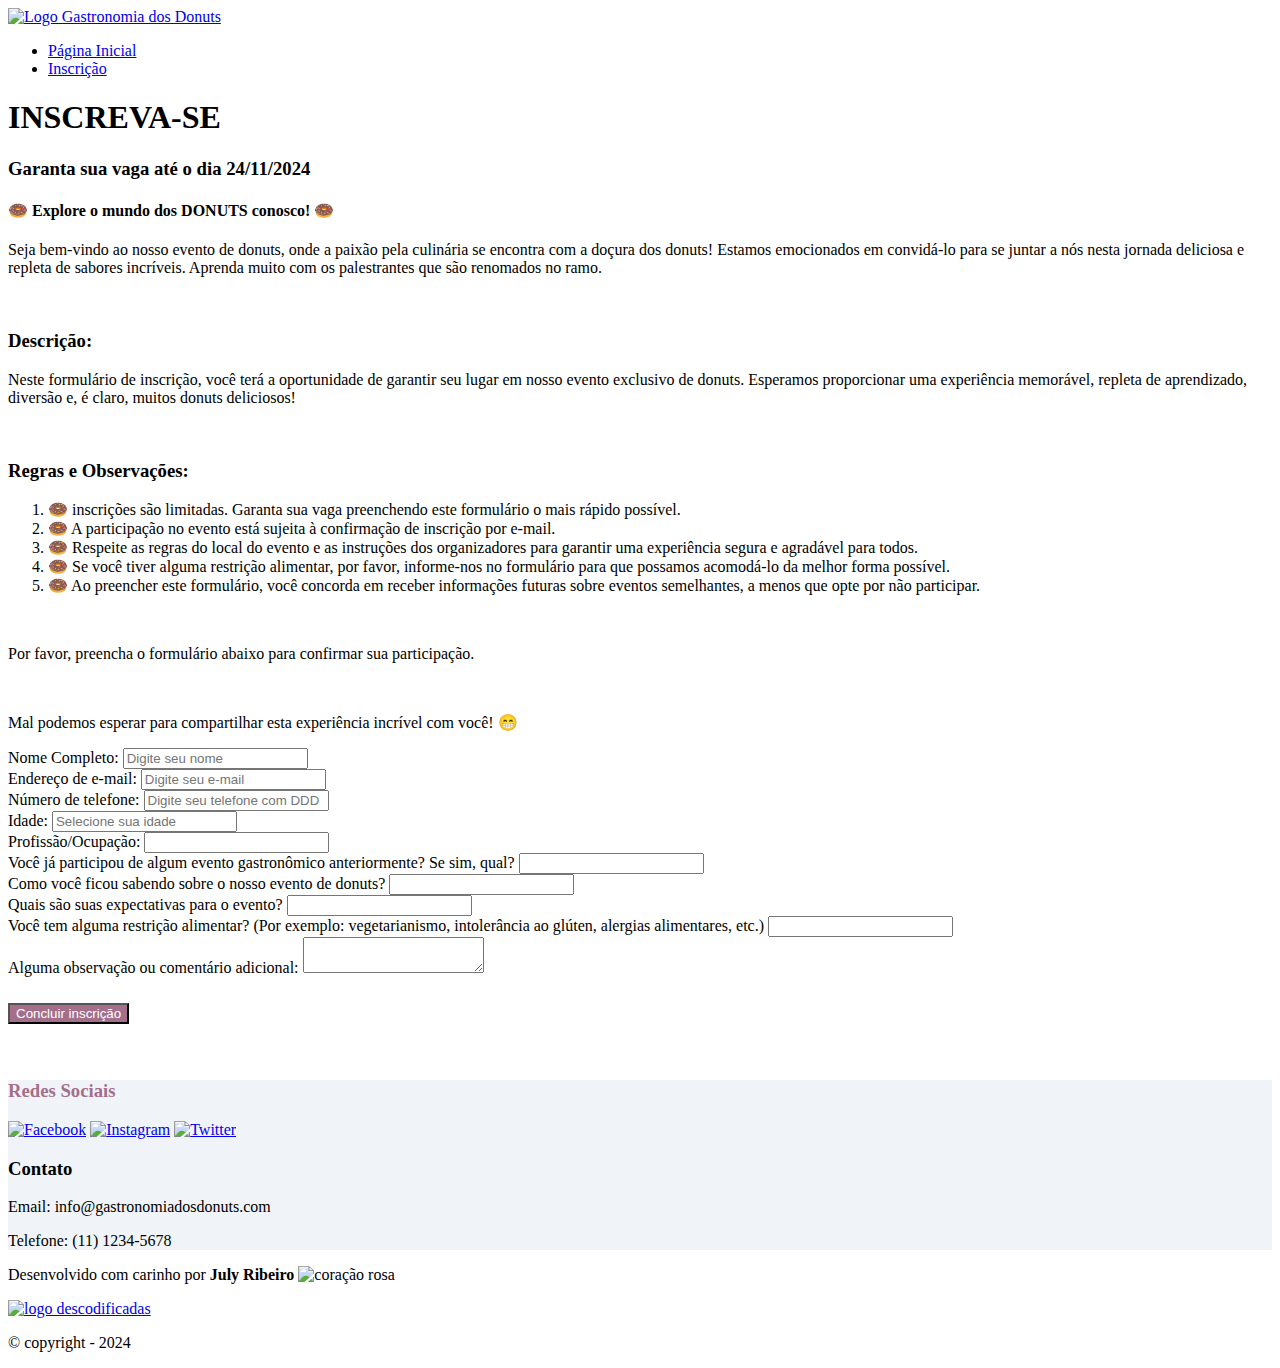
==== inscricao.html @ f7d8cf67 "imagens_redes_sociais" ====
<!DOCTYPE html>
<html lang="pt-br">

<head>
    <meta charset="UTF-8">
    <meta name="viewport" content="width=device-width, initial-scale=1.0">
    <title>Inscreva-se - Gastronomia dos DONUTS🍩</title>
    <link rel="icon" href="Imagens/logo.ico" />
    <link rel="stylesheet" type="text/css" href="header_insc.css">
    <link rel="stylesheet" type="text/css" href="main_insc.css">
    <link rel="stylesheet" type="text/css" href="footer_insc.css">
</head>

<body>

    <!-- Início da Seção do Cabeçalho -->
    <header>
        <!-- Logo e Título -->
        <div class="logo">
            <a class="logo" href="index.html"><img src="Imagens/logo.jpg" width="70" height="70"
                    alt="Logo Gastronomia dos Donuts"></a>
        </div>
        <!-- Barra de Navegação/Menu -->
        <nav>
            <div class="navegacao">
                <ul>
                    <li><a class="botao_nav" href="index.html">Página Inicial</a></li>
                    <li><a class="botao_nav" href="inscricao.html">Inscrição</a></li>
                </ul>
            </div>

        </nav>
    </header>
    <!-- Fim Barra de Navegação/Menu -->

    <!-- Seção Capa do Site -->
    <section class="capa">
        <div id="foto_capa">
            <div>
                <h1 id="tit_capa">INSCREVA-SE</h1>
                <h3 id="data_limite_insc">Garanta sua vaga até o dia 24/11/2024</h3>
                <div>
                </div>
    </section>
    <!-- Fim da Seção Capa do Site -->

    <!-- Inicio do Conteúdo Principal -->
    <main>

        <!-- Título para o Formulário de Inscrição -->
        <div class="inscricao_evento">
            <h4>🍩 Explore o mundo dos DONUTS conosco! 🍩</h4>
        </div>

        <section class="formulario">

            <div class="regras_observacoes">
                <p>Seja bem-vindo ao nosso evento de donuts, onde a paixão pela culinária se encontra com a doçura dos
                    donuts! Estamos emocionados em convidá-lo para se juntar a nós nesta jornada deliciosa e repleta de
                    sabores incríveis. Aprenda muito com os palestrantes que são renomados no ramo.</p>
                <br>
                <h3>Descrição:</h3>
                <p>Neste formulário de inscrição, você terá a oportunidade de garantir seu lugar em nosso evento
                    exclusivo de donuts. Esperamos proporcionar uma experiência memorável, repleta de aprendizado,
                    diversão e, é claro, muitos donuts deliciosos!</p>
                <br>


                <h3>Regras e Observações:</h3>
                <ol id="lista_regras">
                    <li>🍩 inscrições são limitadas. Garanta sua vaga preenchendo este formulário o mais rápido
                        possível.</li>
                    <li>🍩 A participação no evento está sujeita à confirmação de inscrição por e-mail.</li>
                    <li>🍩 Respeite as regras do local do evento e as instruções dos organizadores para garantir uma
                        experiência segura e agradável para todos.</li>
                    <li>🍩 Se você tiver alguma restrição alimentar, por favor, informe-nos no formulário para que
                        possamos acomodá-lo da melhor forma possível.</li>
                    <li>🍩 Ao preencher este formulário, você concorda em receber informações futuras sobre eventos
                        semelhantes, a menos que opte por não participar.</li>
                </ol>
                <br>
                <p>Por favor, preencha o formulário abaixo para confirmar sua participação.</p>
                <br>
                <p>Mal podemos esperar para compartilhar esta experiência incrível com você! 😁</p>
            </div>

            <div class="form_inscricao">
                <form>
                    <!-- Nome do participante  -->
                    <label for="nome" class="label_form">Nome Completo:</label>
                    <input type="text" id="nome" name="nome" placeholder="Digite seu nome" required>
                    <br>
                    <!-- E-mail do participante -->
                    <label for="email" class="label_form">Endereço de e-mail:</label>
                    <input type="email" id="email" name="email" placeholder="Digite seu e-mail" required>
                    <br>
                    <!-- Telefone do participante -->
                    <label for="telefone" class="label_form">Número de telefone:</label>
                    <input type="tel" id="telefone" name="telefone" placeholder="Digite seu telefone com DDD" required>
                    <br>
                    <!-- Idade do participante -->
                    <label for="idade" class="label_form">Idade:</label>
                    <input type="number" id="idade" name="idade" placeholder="Selecione sua idade" required>
                    <br>
                    <!-- Profissão/Ocupação do participante -->
                    <label for="profissao" class="label_form">Profissão/Ocupação:</label>
                    <input type="text" id="profissao" name="profissao" required>
                    <br>
                    <!-- Pergunta: Participou de evento gastronômico? -->
                    <label class="label_form">Você já participou de algum evento gastronômico anteriormente? Se sim,
                        qual?</label>
                    <input type="text" id="profissao" name="profissao" required>
                    <br>
                    <!-- Pergunta: Como ficou sabendo do evento?  -->
                    <label for="como_soube" class="label_form">Como você ficou sabendo sobre o nosso evento de
                        donuts?</label>
                    <input type="text" id="como_soube" name="como_soube" required>
                    <br>
                    <!-- Pergunta: Expectativas para o evento? -->
                    <label for="expectativas" class="label_form">Quais são suas expectativas para o evento?</label>
                    <input type="text" id="expectativas" name="expectativas" required>
                    <br>
                    <!-- Pergunta: Restrição alimentar? -->
                    <label for="restricao" class="label_form">Você tem alguma restrição alimentar? (Por exemplo:
                        vegetarianismo, intolerância ao glúten, alergias alimentares, etc.)</label>
                    <input type="text" id="restricao" name="restricao" required>
                    <br>
                    <!-- Pergunta: Alguma observação ou comentário adicional: -->
                    <label for="comentarios" class="label_form">Alguma observação ou comentário adicional:</label>
                    <textarea id="comentarios" name="comentarios"></textarea>
                    <br>
                    <!-- Botão Enviar -->
                    <input type="submit" value="Concluir inscrição"
                        style="background-color: #a36f8a; color:#fff; margin-top: 2%; margin-bottom:3%;">
                </form>
            </div>
        </section>
    </main>

    <!-- Seção de dados para contato -->
    <section style="background-color: #f0f4f9";>
        <div class="dados_para_contato">
            <div>
                <h3 class="redes_sociais" style="color:#a36f8a">Redes Sociais</h3>
                <a href="https://www.facebook.com/?locale=pt_BR"><img src="Imagens/icone_facebook.png" alt="Facebook" width="30" height="30" /></a>
                <a href="https://www.instagram.com"><img src="icone_instagram.png" alt="Instagram" width="30" height="30" /></a>
                <a href="https://x.com/?lang=pt-br"><img src="Imagens/icone_twitter.png" alt="Twitter" width="30" height="30" /></a>
            </div>

            <div>
                <div class="contato">
                    <h3>Contato</h3>
                    <p class="p_cont">Email: info@gastronomiadosdonuts.com</p>
                    <p class="p_cont">Telefone: (11) 1234-5678</p>
                </div>
            </div>
        </div>
    </section>
    <!-- Fim de dados para contato -->

    <!-- Início do Rodapé -->
    <footer>
        <div>
            <p>
                Desenvolvido com carinho por <strong>July Ribeiro</strong>
                <img class="heart" src="Imagens/coracao_rosa.png" width="20px" alt="coração rosa" />
            </p>

            <a href="https://descodificadas.com.br/programa/" target="_blank" class="img_descodificadas">
                <img src="Imagens/img_descodificadas.png" width="170" height="20" alt="logo descodificadas" />
            </a>
            <p id="copyright"> © copyright - 2024</p>
        </div>
    </footer>
    <!-- Fim do Rodapé -->
</body>

</html>
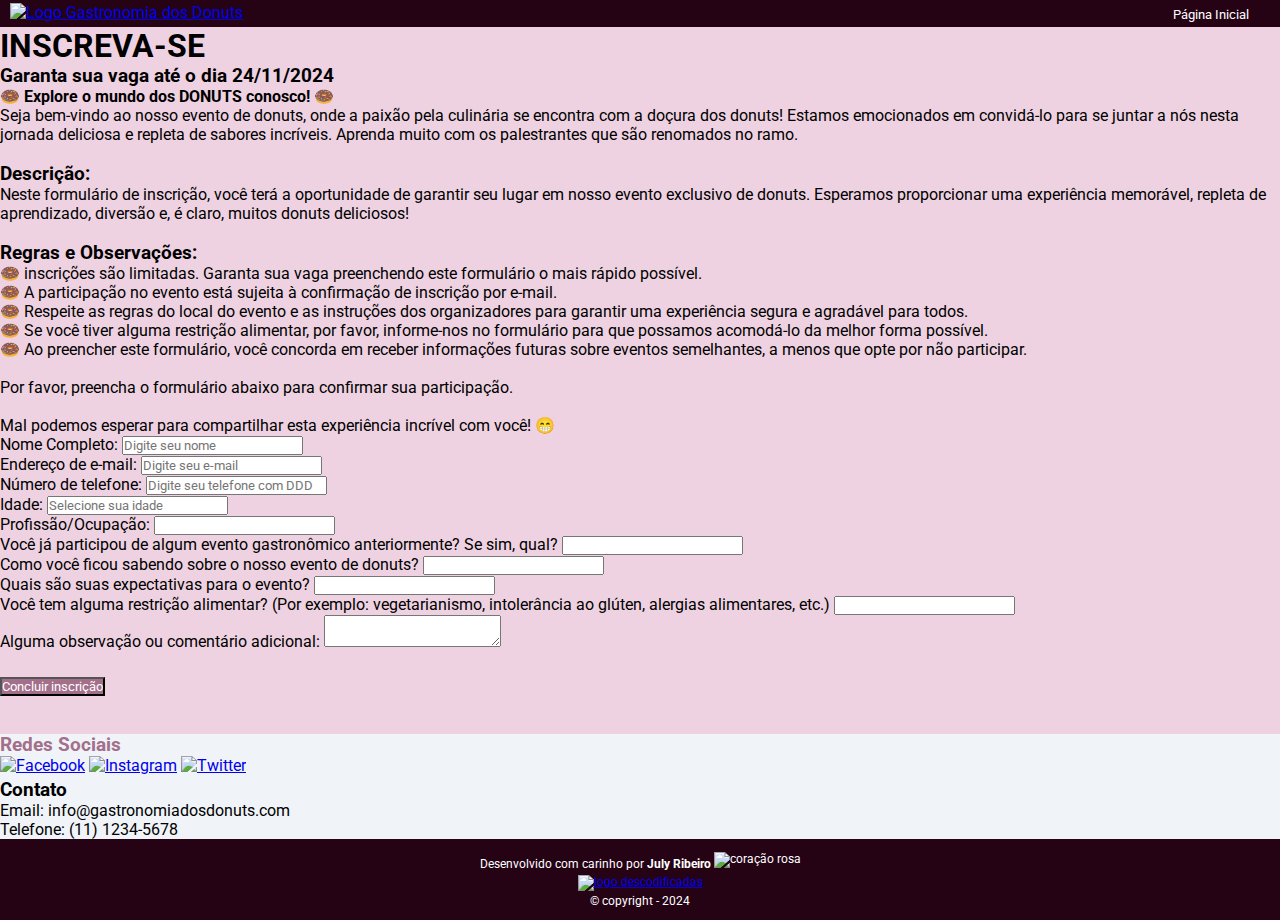
==== commit a78ac4ce: "inclusao de meta tags e atributos" ====
--- a/inscricao.html
+++ b/inscricao.html
@@ -25,7 +25,6 @@
             <div class="navegacao">
                 <ul>
                     <li><a class="botao_nav" href="index.html">Página Inicial</a></li>
-                    <li><a class="botao_nav" href="inscricao.html">Inscrição</a></li>
                 </ul>
             </div>
 
@@ -142,9 +141,9 @@
         <div class="dados_para_contato">
             <div>
                 <h3 class="redes_sociais" style="color:#a36f8a">Redes Sociais</h3>
-                <a href="https://www.facebook.com/?locale=pt_BR"><img src="Imagens/icone_facebook.png" alt="Facebook" width="30" height="30" /></a>
-                <a href="https://www.instagram.com"><img src="icone_instagram.png" alt="Instagram" width="30" height="30" /></a>
-                <a href="https://x.com/?lang=pt-br"><img src="Imagens/icone_twitter.png" alt="Twitter" width="30" height="30" /></a>
+                <a href="https://www.facebook.com/?locale=pt_BR"><img src="Imagens/icone_facebook.png" alt="Facebook" width="30" height="30"/></a>
+                <a href="https://www.instagram.com"><img src="Imagens/icone_instagram.png" alt="Instagram" width="30" height="30"/></a>
+                <a href="https://x.com/?lang=pt-br"><img src="Imagens/icone_twitter.png" alt="Twitter" width="30" height="30"/></a>
             </div>
 
             <div>
--- a/header_insc.css
+++ b/header_insc.css
@@ -0,0 +1,105 @@
+/* --------------------------------------------------------- */
+/*                    IMPORTS (FONTES)                       */
+/* --------------------------------------------------------- */
+
+@import url("https://fonts.googleapis.com/css2?family=Roboto:ital,wght@0,100;0,300;0,400;0,500;0,700;0,900;1,100;1,300;1,400;1,500;1,700;1,900&display=swap");
+@import url("https://fonts.googleapis.com/css2?family=Amatic+SC:wght@400;700&display=swap");
+@import url("https://fonts.googleapis.com/css2?family=Bree+Serif&display=swap");
+@import url("https://fonts.googleapis.com/css2?family=Bitter:ital,wght@0,100..900;1,100..900&display=swap");
+@import url("https://fonts.googleapis.com/css2?family=Playwrite+GB+S:ital,wght@0,100..400;1,100..400&display=swap");
+
+/*~~~~~~~~~~~~~~~~~~~~~~~~~~~~~~~~~~~*/
+/*   FORMATAÇÃO HEADER (CABEÇALHO)   */
+/*~~~~~~~~~~~~~~~~~~~~~~~~~~~~~~~~~~~*/
+
+/* Resetando margens, padding e configurando box-sizing */
+* {
+  margin: 0;
+  padding: 0;
+  box-sizing: border-box;
+  overflow-x: hidden;
+  font-family: "Roboto", sans-serif;
+}
+
+/* Definindo cor de fundo do body */
+body {
+  background-color: #eed2e1;
+}
+
+/* Estilizando a logo */
+.logo {
+  margin-top: 3px;
+  margin-bottom: 1px;
+  padding-left: 5px;
+}
+
+/* Estilizando para o header */
+header {
+  background-color: #250315;
+  color: #fff;
+  display: flex;
+  justify-content: space-between;
+  align-items: center;
+  margin-bottom: 0px;
+  padding: 0;
+}
+
+/* Removendo estilo de lista dos ul do menu de navegação*/
+nav ul {
+  list-style: none;
+}
+
+/* Definindo display flex para ul do nav */
+ul {
+  display: flex;
+  align-items: center;
+}
+
+/* Estilizando os itens de lista dentro do nav */
+nav li {
+  display: inline-block;
+  margin-left: 20px;
+}
+
+/* Estilizando todos os li do nav */
+li {
+  text-align: -webkit-match-parent;
+  unicode-bidi: isolate;
+}
+
+/* Estilizando os links de navegação */
+nav a {
+  background-color: transparent;
+  color: #fff;
+  text-decoration: none;
+  border: none;
+  font-size: 16px;
+  font-style: normal;
+  margin-right: 15px;
+}
+
+/* Estilizando o hover dos itens de lista */
+li:hover {
+  opacity: 0.6;
+}
+
+/* Ajuste da margem e padding para header e li dos botões de nav*/
+header,
+li {
+  margin-top: 0;
+  padding-right: 8px;
+}
+
+/* Estilizando os botões de navegação */
+.botao_nav {
+  font-size: 13px;
+  text-align: center;
+}
+
+
+/* --------------------------------------------------------------------------
+~ OBSERVAÇÃO: AS FOLHAS DE ESTILO ESTÃO EM ARQUIVOS DIFERENTES, SENDO ELES: -
+-                           * header_insc.css                               -
+-                           * main_insc.css                                 -
+-                           * footer_insc.css                               -
+--------------------------------------------------------------------------- */--- a/footer_insc.css
+++ b/footer_insc.css
@@ -0,0 +1,59 @@
+/* --------------------------------------------------------- */
+/*                    IMPORTS (FONTES)                       */
+/* --------------------------------------------------------- */
+
+@import url("https://fonts.googleapis.com/css2?family=Roboto:ital,wght@0,100;0,300;0,400;0,500;0,700;0,900;1,100;1,300;1,400;1,500;1,700;1,900&display=swap");
+@import url("https://fonts.googleapis.com/css2?family=Amatic+SC:wght@400;700&display=swap");
+@import url("https://fonts.googleapis.com/css2?family=Bree+Serif&display=swap");
+@import url("https://fonts.googleapis.com/css2?family=Bitter:ital,wght@0,100..900;1,100..900&display=swap");
+@import url("https://fonts.googleapis.com/css2?family=Playwrite+GB+S:ital,wght@0,100..400;1,100..400&display=swap");
+
+/* --------------------------------------------------------- */
+/*                ESTILIZANDO FOOTER (RODAPÉ)                */
+/* --------------------------------------------------------- */
+
+/* Estilizando o elemento footer */
+footer div {
+  margin: 0;
+  box-sizing: border-box;
+  display: flex;
+  flex-direction: column;
+  background-color: #250315;
+  text-align: center;
+  font-family: "Playwrite GB S", cursive, sans-serif;
+  color: #fff;
+  font-size: 12px;
+  padding-top: 1%;
+}
+
+/* Adicionando margem a imagem descodificadas e ao copyrigth */
+.img_descodificadas{
+  padding-top: 0.3%;
+}
+
+#copyright{
+  padding-bottom: 1%;
+}
+
+/* Animação para coração ficar pulsando */
+.heart {
+  animation: pulsar 0.7s infinite alternate;
+}
+
+/* Definindo keyframes para a animação pulsar */
+@keyframes pulsar {
+  0% {
+    transform: scale(0.8);
+  }
+
+  100% {
+    transform: scale(1);
+  }
+}
+
+/* --------------------------------------------------------------------------
+~ OBSERVAÇÃO: AS FOLHAS DE ESTILO ESTÃO EM ARQUIVOS DIFERENTES, SENDO ELES: -
+-                           * header_insc.css                               -
+-                           * main_insc.css                                 -
+-                           * footer_insc.css                               -
+--------------------------------------------------------------------------- */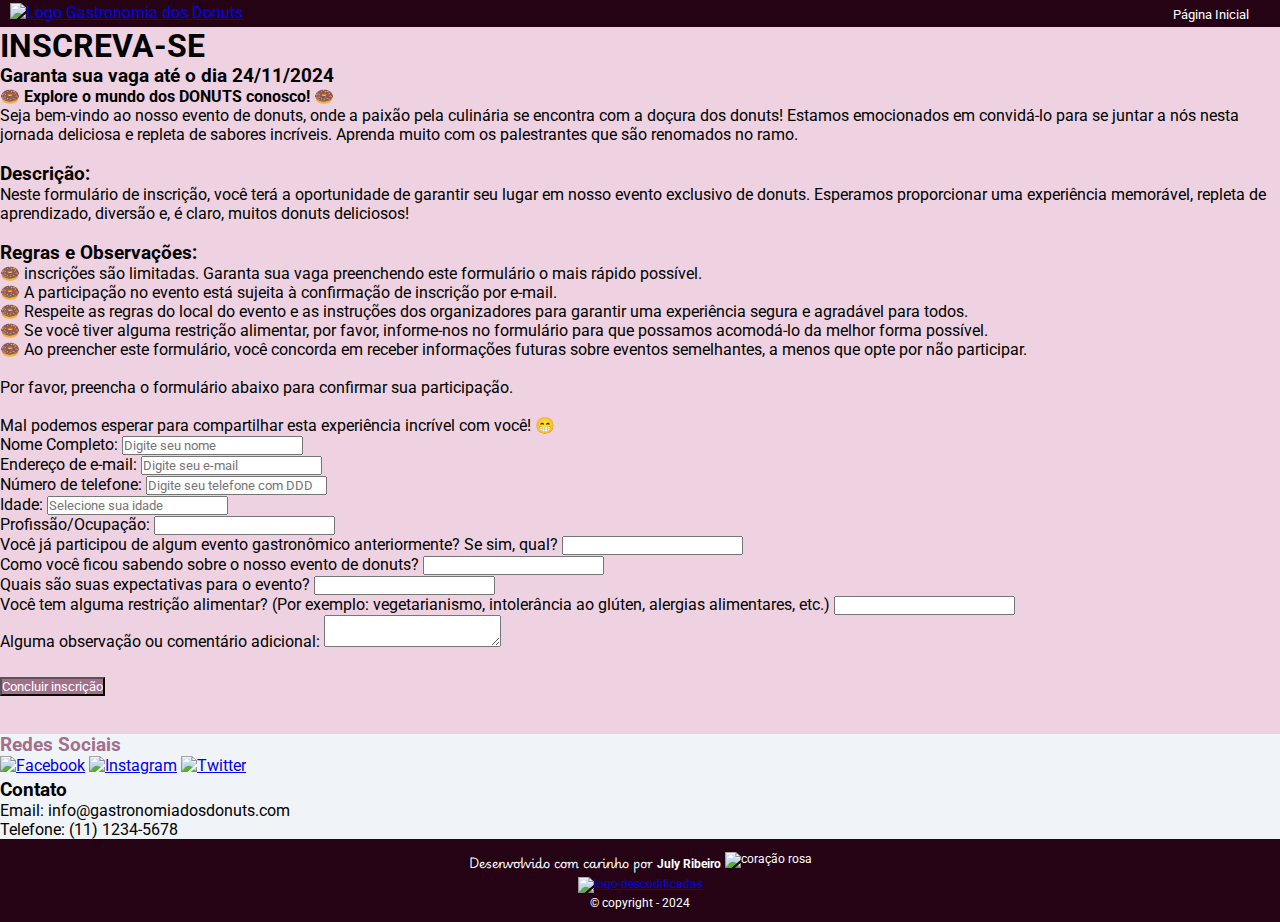
==== commit de89d4e2: "inclusao-card" ====
--- a/inscricao.html
+++ b/inscricao.html
@@ -160,7 +160,7 @@
     <!-- Início do Rodapé -->
     <footer>
         <div>
-            <p>
+            <p class="by">
                 Desenvolvido com carinho por <strong>July Ribeiro</strong>
                 <img class="heart" src="Imagens/coracao_rosa.png" width="20px" alt="coração rosa" />
             </p>
--- a/header_insc.css
+++ b/header_insc.css
@@ -44,15 +44,12 @@
   padding: 0;
 }
 
-/* Removendo estilo de lista dos ul do menu de navegação*/
+/* Definindo display flex para ul do nav e Removendo estilo de lista dos ul do menu de navegação*/
 nav ul {
-  list-style: none;
-}
-
-/* Definindo display flex para ul do nav */
-ul {
   display: flex;
   align-items: center;
+  list-style-type: none;
+    list-style: none;
 }
 
 /* Estilizando os itens de lista dentro do nav */
--- a/footer_insc.css
+++ b/footer_insc.css
@@ -20,10 +20,14 @@
   flex-direction: column;
   background-color: #250315;
   text-align: center;
-  font-family: "Playwrite GB S", cursive, sans-serif;
+
   color: #fff;
   font-size: 12px;
   padding-top: 1%;
+}
+
+.by {
+  font-family: "Playwrite GB S", cursive, sans-serif;
 }
 
 /* Adicionando margem a imagem descodificadas e ao copyrigth */
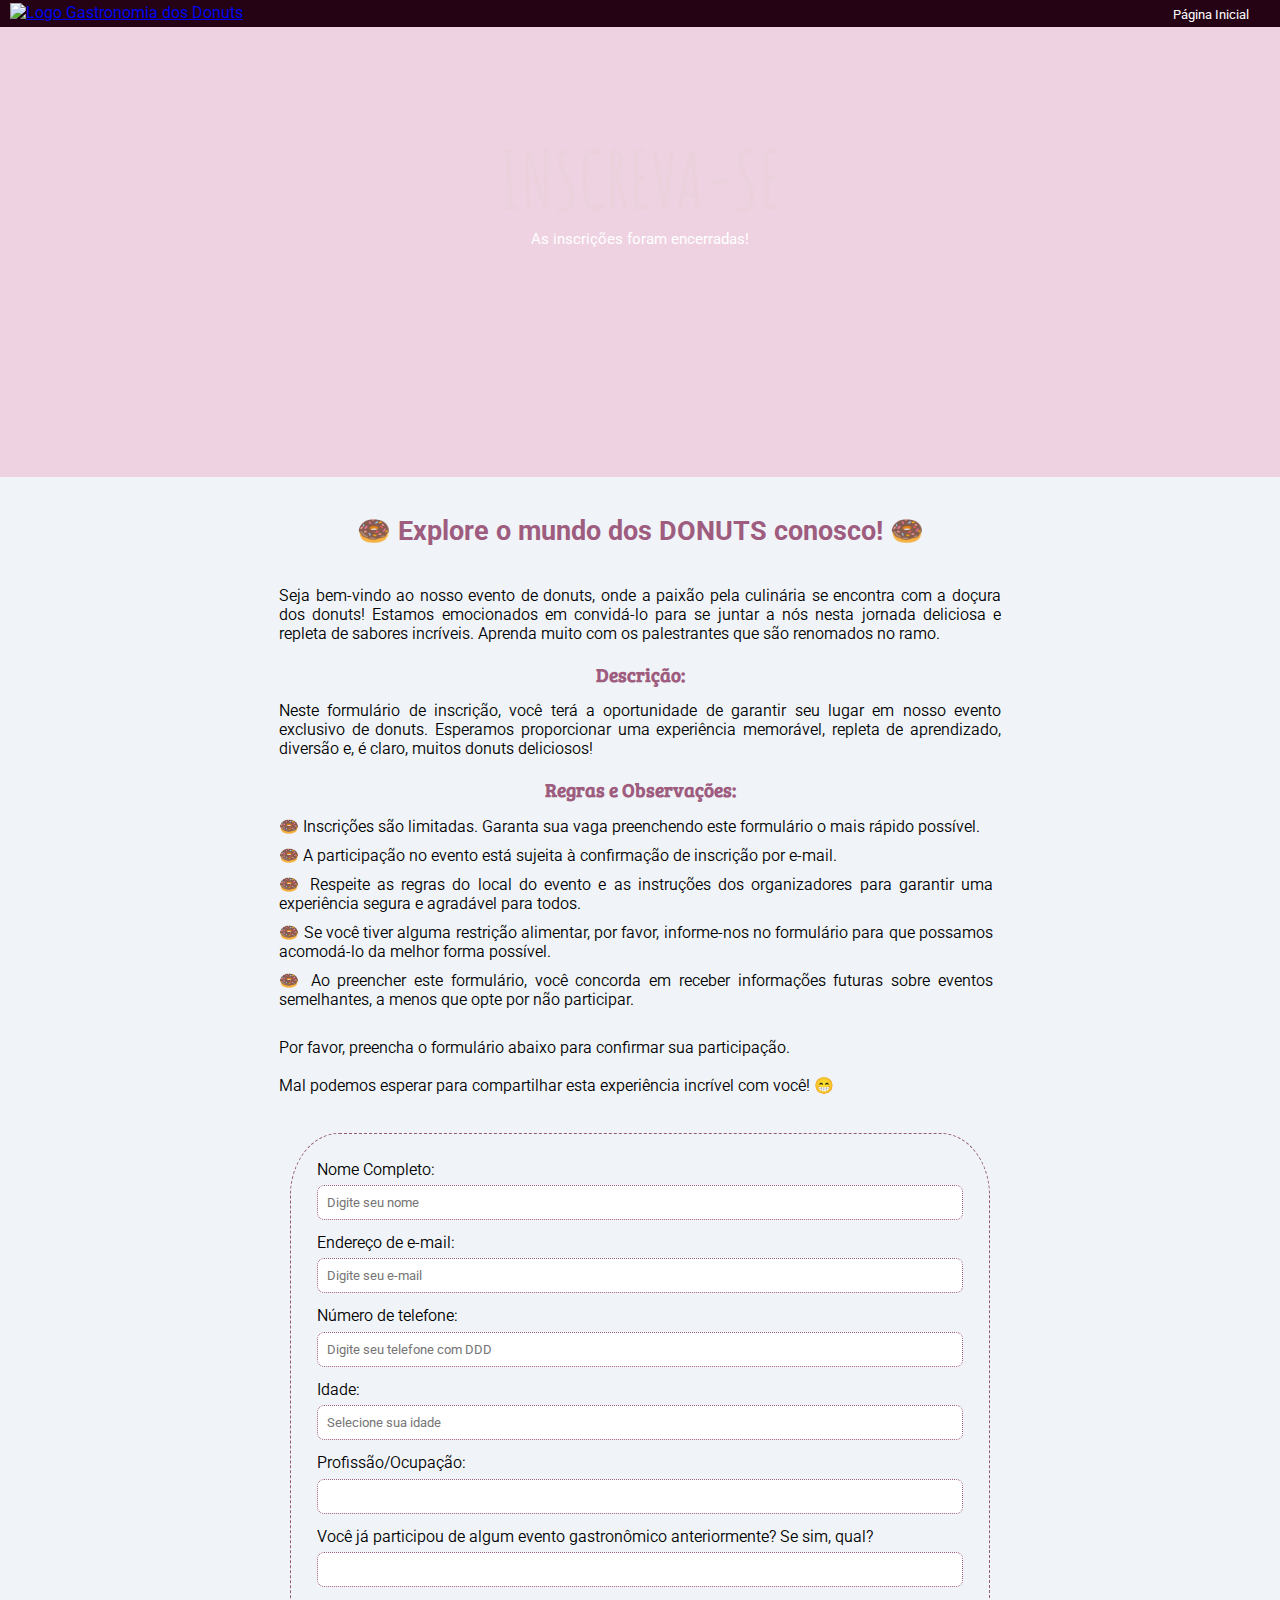
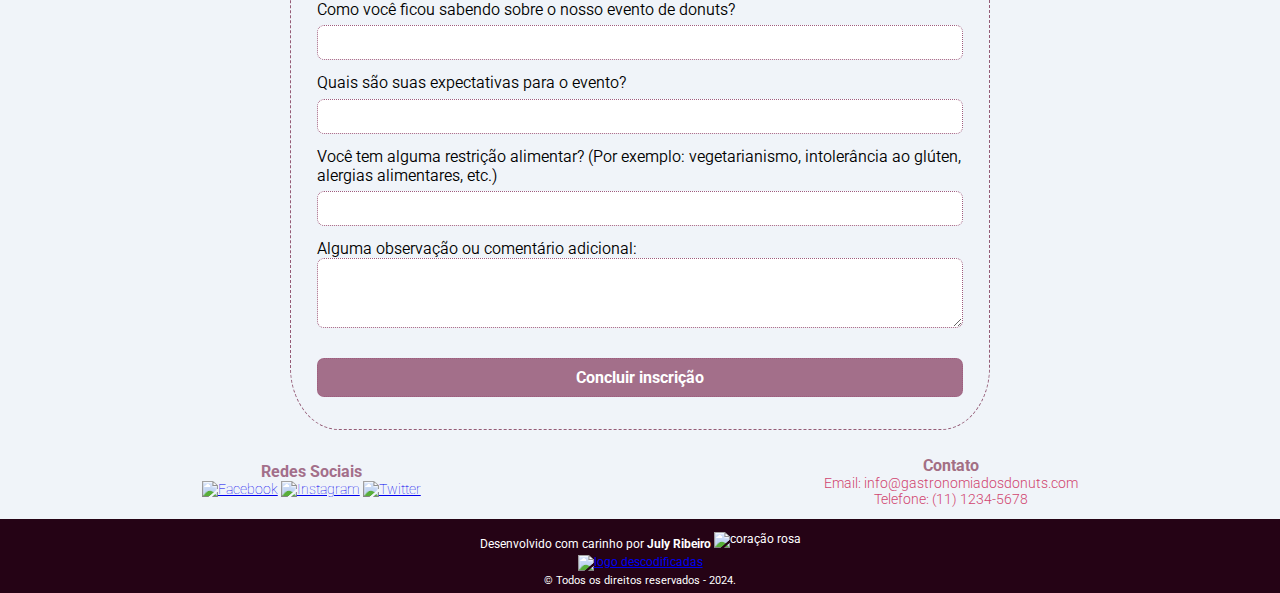
==== commit 1dc70e3e: "Ajustes_finais_para_entrega_trilha_2" ====
--- a/inscricao.html
+++ b/inscricao.html
@@ -14,60 +14,72 @@
 <body>
 
     <!-- Início da Seção do Cabeçalho -->
-    <header>
+
+    <header id="header">
+
         <!-- Logo e Título -->
-        <div class="logo">
+
+        <div class="logo" id="logo">
             <a class="logo" href="index.html"><img src="Imagens/logo.jpg" width="70" height="70"
                     alt="Logo Gastronomia dos Donuts"></a>
         </div>
+
         <!-- Barra de Navegação/Menu -->
-        <nav>
+        <nav id="nav">
             <div class="navegacao">
                 <ul>
                     <li><a class="botao_nav" href="index.html">Página Inicial</a></li>
                 </ul>
             </div>
-
         </nav>
     </header>
     <!-- Fim Barra de Navegação/Menu -->
 
     <!-- Seção Capa do Site -->
-    <section class="capa">
+
+    <section class="capa" id="capa">
+
         <div id="foto_capa">
+
             <div>
                 <h1 id="tit_capa">INSCREVA-SE</h1>
-                <h3 id="data_limite_insc">Garanta sua vaga até o dia 24/11/2024</h3>
+                <h3 id="data_limite_insc"></h3>
                 <div>
                 </div>
     </section>
+
     <!-- Fim da Seção Capa do Site -->
 
     <!-- Inicio do Conteúdo Principal -->
-    <main>
+    <main id="main_content">
 
         <!-- Título para o Formulário de Inscrição -->
-        <div class="inscricao_evento">
+        <div class="inscricao_evento" id="inscricao_evento">
+
             <h4>🍩 Explore o mundo dos DONUTS conosco! 🍩</h4>
-        </div>
-
-        <section class="formulario">
-
-            <div class="regras_observacoes">
+
+        </div>
+
+
+
+        <section class="formulario" id="formulario">
+            <div class="regras_observacoes" id="regras_observacoes">
                 <p>Seja bem-vindo ao nosso evento de donuts, onde a paixão pela culinária se encontra com a doçura dos
                     donuts! Estamos emocionados em convidá-lo para se juntar a nós nesta jornada deliciosa e repleta de
                     sabores incríveis. Aprenda muito com os palestrantes que são renomados no ramo.</p>
-                <br>
+
+                <br>
+
                 <h3>Descrição:</h3>
                 <p>Neste formulário de inscrição, você terá a oportunidade de garantir seu lugar em nosso evento
                     exclusivo de donuts. Esperamos proporcionar uma experiência memorável, repleta de aprendizado,
                     diversão e, é claro, muitos donuts deliciosos!</p>
-                <br>
-
+
+                <br>
 
                 <h3>Regras e Observações:</h3>
                 <ol id="lista_regras">
-                    <li>🍩 inscrições são limitadas. Garanta sua vaga preenchendo este formulário o mais rápido
+                    <li>🍩 Inscrições são limitadas. Garanta sua vaga preenchendo este formulário o mais rápido
                         possível.</li>
                     <li>🍩 A participação no evento está sujeita à confirmação de inscrição por e-mail.</li>
                     <li>🍩 Respeite as regras do local do evento e as instruções dos organizadores para garantir uma
@@ -77,77 +89,100 @@
                     <li>🍩 Ao preencher este formulário, você concorda em receber informações futuras sobre eventos
                         semelhantes, a menos que opte por não participar.</li>
                 </ol>
-                <br>
+
+                <br>
+
                 <p>Por favor, preencha o formulário abaixo para confirmar sua participação.</p>
-                <br>
+
+                <br>
+
                 <p>Mal podemos esperar para compartilhar esta experiência incrível com você! 😁</p>
             </div>
 
-            <div class="form_inscricao">
-                <form>
+
+
+            <div class="form_inscricao" id="form_inscricao">
+                <form id="formulario_inscricao">
+
                     <!-- Nome do participante  -->
                     <label for="nome" class="label_form">Nome Completo:</label>
                     <input type="text" id="nome" name="nome" placeholder="Digite seu nome" required>
                     <br>
+
                     <!-- E-mail do participante -->
                     <label for="email" class="label_form">Endereço de e-mail:</label>
                     <input type="email" id="email" name="email" placeholder="Digite seu e-mail" required>
                     <br>
+
                     <!-- Telefone do participante -->
                     <label for="telefone" class="label_form">Número de telefone:</label>
                     <input type="tel" id="telefone" name="telefone" placeholder="Digite seu telefone com DDD" required>
                     <br>
+
                     <!-- Idade do participante -->
                     <label for="idade" class="label_form">Idade:</label>
                     <input type="number" id="idade" name="idade" placeholder="Selecione sua idade" required>
                     <br>
+
                     <!-- Profissão/Ocupação do participante -->
                     <label for="profissao" class="label_form">Profissão/Ocupação:</label>
                     <input type="text" id="profissao" name="profissao" required>
                     <br>
+
                     <!-- Pergunta: Participou de evento gastronômico? -->
-                    <label class="label_form">Você já participou de algum evento gastronômico anteriormente? Se sim,
-                        qual?</label>
-                    <input type="text" id="profissao" name="profissao" required>
-                    <br>
+                    <label for="evento_gastronomico" class="label_form">Você já participou de algum evento gastronômico anteriormente? Se sim, qual?</label>
+                    <input type="text" id="evento_gastronomico" name="evento_gastronomico" required>
+                    <br>
+
                     <!-- Pergunta: Como ficou sabendo do evento?  -->
-                    <label for="como_soube" class="label_form">Como você ficou sabendo sobre o nosso evento de
-                        donuts?</label>
+                    <label for="como_soube" class="label_form">Como você ficou sabendo sobre o nosso evento de donuts?</label>
                     <input type="text" id="como_soube" name="como_soube" required>
                     <br>
+
                     <!-- Pergunta: Expectativas para o evento? -->
                     <label for="expectativas" class="label_form">Quais são suas expectativas para o evento?</label>
                     <input type="text" id="expectativas" name="expectativas" required>
                     <br>
+
                     <!-- Pergunta: Restrição alimentar? -->
                     <label for="restricao" class="label_form">Você tem alguma restrição alimentar? (Por exemplo:
                         vegetarianismo, intolerância ao glúten, alergias alimentares, etc.)</label>
                     <input type="text" id="restricao" name="restricao" required>
                     <br>
+
                     <!-- Pergunta: Alguma observação ou comentário adicional: -->
                     <label for="comentarios" class="label_form">Alguma observação ou comentário adicional:</label>
                     <textarea id="comentarios" name="comentarios"></textarea>
                     <br>
+
                     <!-- Botão Enviar -->
-                    <input type="submit" value="Concluir inscrição"
+                    <input type="submit" value="Concluir inscrição" class="botao_animated"
                         style="background-color: #a36f8a; color:#fff; margin-top: 2%; margin-bottom:3%;">
                 </form>
             </div>
         </section>
+
     </main>
 
+
+
     <!-- Seção de dados para contato -->
-    <section style="background-color: #f0f4f9";>
+
+    <section id="dados_para_contato" style="background-color: #f0f4f9" ;>
+
         <div class="dados_para_contato">
             <div>
                 <h3 class="redes_sociais" style="color:#a36f8a">Redes Sociais</h3>
-                <a href="https://www.facebook.com/?locale=pt_BR"><img src="Imagens/icone_facebook.png" alt="Facebook" width="30" height="30"/></a>
-                <a href="https://www.instagram.com"><img src="Imagens/icone_instagram.png" alt="Instagram" width="30" height="30"/></a>
-                <a href="https://x.com/?lang=pt-br"><img src="Imagens/icone_twitter.png" alt="Twitter" width="30" height="30"/></a>
+                <a href="https://www.facebook.com/?locale=pt_BR"><img src="Imagens/icone_facebook.png" alt="Facebook"
+                        width="30" height="30" /></a>
+                <a href="https://www.instagram.com"><img src="Imagens/icone_instagram.png" alt="Instagram" width="30"
+                        height="30" /></a>
+                <a href="https://x.com/?lang=pt-br"><img src="Imagens/icone_twitter.png" alt="Twitter" width="30"
+                        height="30" /></a>
             </div>
 
             <div>
-                <div class="contato">
+                <div class="contato" id="contato">
                     <h3>Contato</h3>
                     <p class="p_cont">Email: info@gastronomiadosdonuts.com</p>
                     <p class="p_cont">Telefone: (11) 1234-5678</p>
@@ -158,20 +193,22 @@
     <!-- Fim de dados para contato -->
 
     <!-- Início do Rodapé -->
-    <footer>
+    <footer id="footer">
         <div>
-            <p class="by">
-                Desenvolvido com carinho por <strong>July Ribeiro</strong>
+            <p class="by"> Desenvolvido com carinho por <strong>July Ribeiro</strong>
                 <img class="heart" src="Imagens/coracao_rosa.png" width="20px" alt="coração rosa" />
             </p>
-
             <a href="https://descodificadas.com.br/programa/" target="_blank" class="img_descodificadas">
                 <img src="Imagens/img_descodificadas.png" width="170" height="20" alt="logo descodificadas" />
             </a>
-            <p id="copyright"> © copyright - 2024</p>
+            <p class="direitos">&copy; Todos os direitos reservados - 2024.</p>
         </div>
     </footer>
     <!-- Fim do Rodapé -->
+
 </body>
 
+<!-- Arquivo Java Script -->
+<script src="script.js"></script>
+
 </html>--- a/main_insc.css
+++ b/main_insc.css
@@ -0,0 +1,247 @@
+/* --------------------------------------------------------- */
+/*                    IMPORTS (FONTES)                       */
+/* --------------------------------------------------------- */
+
+@import url("https://fonts.googleapis.com/css2?family=Roboto:ital,wght@0,100;0,300;0,400;0,500;0,700;0,900;1,100;1,300;1,400;1,500;1,700;1,900&display=swap");
+@import url("https://fonts.googleapis.com/css2?family=Amatic+SC:wght@400;700&display=swap");
+@import url("https://fonts.googleapis.com/css2?family=Bree+Serif&display=swap");
+@import url("https://fonts.googleapis.com/css2?family=Bitter:ital,wght@0,100..900;1,100..900&display=swap");
+@import url("https://fonts.googleapis.com/css2?family=Playwrite+GB+S:ital,wght@0,100..400;1,100..400&display=swap");
+
+/* --------------------------------------------------------- */
+/*                    ESTILIZANDO A CAPA                     */
+/* --------------------------------------------------------- */
+
+/*~~~~~~~~~~~~~~~~~~~~~~~~~~~~~~~~~~~~~*/
+/*    DEFIFININDO IMAGEM PARA CAPA     */
+/*~~~~~~~~~~~~~~~~~~~~~~~~~~~~~~~~~~~~~*/
+
+/* Definindo a imagem de fundo, tamanho e posição da capa */
+#foto_capa {
+  background-image: url(Imagens/img_inscricao/capa_insc.jpg);
+  height: 50vh;
+  background-size: cover;
+  background-position: center;
+}
+
+/*~~~~~~~~~~~~~~~~~~~*/
+/*     TEXTO CAPA    */
+/*~~~~~~~~~~~~~~~~~~~*/
+
+/* Estilizando a data na capa */
+#data_limite_insc {
+  margin: 0;
+  font-family: "Roboto", Arial, sans-serif;
+  font-size: 15px;
+  font-weight: 400;
+  color: #fff;
+}
+
+/* Estilizando o título na capa */
+#tit_capa {
+  font-family: "Amatic SC", Arial, sans-serif;
+  font-size: 80px;
+  position: relative;
+  padding-top: 7%;
+  margin-top: 1%;
+  font-weight: 800;
+  color: #ead1dc;
+}
+
+/* Centralizando o conteúdo da capa */
+.capa {
+  text-align: center;
+}
+
+/* --------------------------------------------------------- */
+/*           ESTILIZANDO MAIN DA PÁGINA INSCRIÇÃO            */
+/* --------------------------------------------------------- */
+
+/*~~~~~~~~~~~~~~~~~~~~~~~~~~~~~~~~~~~~~~~~*/
+/*   INTRODUÇÃO INSCRIÇÃO PARA O EVENTO   */
+/*~~~~~~~~~~~~~~~~~~~~~~~~~~~~~~~~~~~~~~~~*/
+
+/* Cor de background para toda a página de formulário*/
+main {
+  background-color: #f0f4f9;
+}
+
+/* Estilizando o convite para preencher formulário*/
+.inscricao_evento {
+  display: block;
+  margin: 3% 0px;
+  text-align: center;
+  color: #9e5c7e;
+  font-family: "Bree Serif", Arial, sans-serif;
+  font-size: 27px;
+  font-weight: 100;
+}
+
+/*~~~~~~~~~~~~~~~~~~~~~~~~~~~~~~~~*/
+/* REGRAS E OBSERVAÇÕES DO EVENTO */
+/*~~~~~~~~~~~~~~~~~~~~~~~~~~~~~~~~*/
+
+/* Estilizando a seção de regras e observações */
+.regras_observacoes {
+  justify-content: center;
+  text-align: justify;
+  margin: 0 auto;
+  max-width: 850px;
+  font-family: "Roboto", Arial, sans-serif;
+  font-weight: 350;
+  padding: 0% 5% 3% 5%;
+}
+
+/* Estilizando o título das regras e observações */
+.regras_observacoes h3 {
+  font-family: "Bree Serif", Arial, sans-serif;
+  padding-bottom: 2%;
+  color: #9e5c7e;
+  text-align: center;
+}
+
+/* Estilizando os itens da lista de regras */
+#lista_regras li {
+  margin-bottom: 10px;
+}
+
+/* Alterando a opacidade dos itens da lista de regras ao passar o mouse */
+#lista_regras li:hover {
+    opacity: 10;
+}
+
+
+/*~~~~~~~~~~~~~~~~~~~~~~~~~~~~~~~~*/
+/*    ESTILIZANDO O FORMULÁRIO    */
+/*~~~~~~~~~~~~~~~~~~~~~~~~~~~~~~~~*/
+
+/* Estilizando o formulário de inscrição */
+form {
+  display: block;
+  flex-direction: column;
+  align-items: center;
+  max-width: 700px;
+  margin-bottom: 2%;
+  margin: 0 auto;
+  border: 1px dashed #945b76;
+  border-radius: 7%;
+  padding: 2% 2% 1% 2%;
+}
+
+/* Estilizando os campos de entrada e textarea no formulário de inscrição */
+.form_inscricao input,
+.form_inscricao textarea {
+  justify-content: center;
+  margin-bottom: 2%;
+  padding: 9px;
+  width: 100%;
+  max-width: 700px;
+  border-radius: 7px;
+  border: 1px #9e5c7e;
+  border-style: dotted;
+}
+
+/* Definindo a altura do campo textarea */
+.form_inscricao textarea {
+  height: 70px;
+}
+
+/* Estilizando o botão de envio do formulário */
+.form_inscricao input [type="submit"] {
+  color: white;
+  padding-top: 5%;
+  cursor: pointer;
+  border-radius: 10px;
+}
+
+/* Alterando a aparência do botão de envio ao passar o mouse */
+.form_inscricao input[type="submit"]:hover {
+  color: #fff;
+  background-image: url(Imagens/img_inscricao/capa_insc.jpg);
+  font-weight: 500;
+  background-size: cover;
+  align-items: center;
+}
+
+/* Estilizando os rótulos dos campos do formulário */
+form label {
+  font-family: "Roboto", Arial, sans-serif;
+  font-weight: 350;
+  color: #000;
+  padding-top: 2%;
+  text-align: left;
+}
+
+input{
+  margin-top: 1%;
+}
+
+/* Estilizando a seção de formulário */
+.formulario {
+  display: block;
+  justify-content: center;
+  align-items: center;
+}
+
+/* Estilo inicial do botão */
+
+.botao_animated {
+  background-color: #a36f8a;
+  color: #fff;
+  margin-top: 2%;
+  margin-bottom: 3%;
+  padding: 10px 0px;
+  border: none;
+  border-radius: 5px;
+  font-size: 16px;
+  font-weight: bold;
+  cursor: pointer;
+  transition: transform 0.3s ease, background-color 0.3s ease;
+}
+
+/* Efeito de animação quando o botão é hoverado */
+.botao_animated:hover {
+  background-color: #874c70; /* Muda a cor de fundo ao passar o mouse */
+  transform: scale(1.05); /* Amplia o botão levemente */
+}
+
+/*~~~~~~~~~~~~~~~~~~~~~~~~~~~~~~~~~~~~~~~~*/
+/*    ESTILIZANDO O DADOS PARA CONTATO    */
+/*~~~~~~~~~~~~~~~~~~~~~~~~~~~~~~~~~~~~~~~~*/
+
+/*Estilizando os dados para contato*/
+.dados_para_contato {
+  background-color: #f0f4f9;
+  display: flex;
+  justify-content: space-around;
+  align-items: center;
+  margin-top: 2%;
+  margin-bottom: 1%;
+  padding-bottom: 0%;
+  color: rgb(41, 40, 40);
+  font-size: 14px;
+  text-align: center;
+  color: #741b47;
+  font-family: "Bree Serif", Arial, sans-serif;
+  font-weight: 100;
+}
+
+/*Estilizando a cor do h3 da classe dados para contato*/
+.dados_para_contato h3 {
+  color: #a36f84;
+}
+
+/*Estilizando a cor do p da classe contato*/
+.contato{
+  color: #d1456f;
+  font-weight: 300;
+}
+
+
+
+/* --------------------------------------------------------------------------
+~ OBSERVAÇÃO: AS FOLHAS DE ESTILO ESTÃO EM ARQUIVOS DIFERENTES, SENDO ELES: -
+-                           * header_insc.css                               -
+-                           * main_insc.css                                 -
+-                           * footer_insc.css                               -
+--------------------------------------------------------------------------- */--- a/footer_insc.css
+++ b/footer_insc.css
@@ -20,13 +20,12 @@
   flex-direction: column;
   background-color: #250315;
   text-align: center;
-
   color: #fff;
   font-size: 12px;
   padding-top: 1%;
 }
 
-.by {
+.by direitos {
   font-family: "Playwrite GB S", cursive, sans-serif;
 }
 
@@ -37,6 +36,12 @@
 
 #copyright{
   padding-bottom: 1%;
+}
+
+.direitos{
+  font-size: 11px;
+  font-family: "Roboto", Arial, sans-serif;
+  padding-bottom: 0.5%;
 }
 
 /* Animação para coração ficar pulsando */
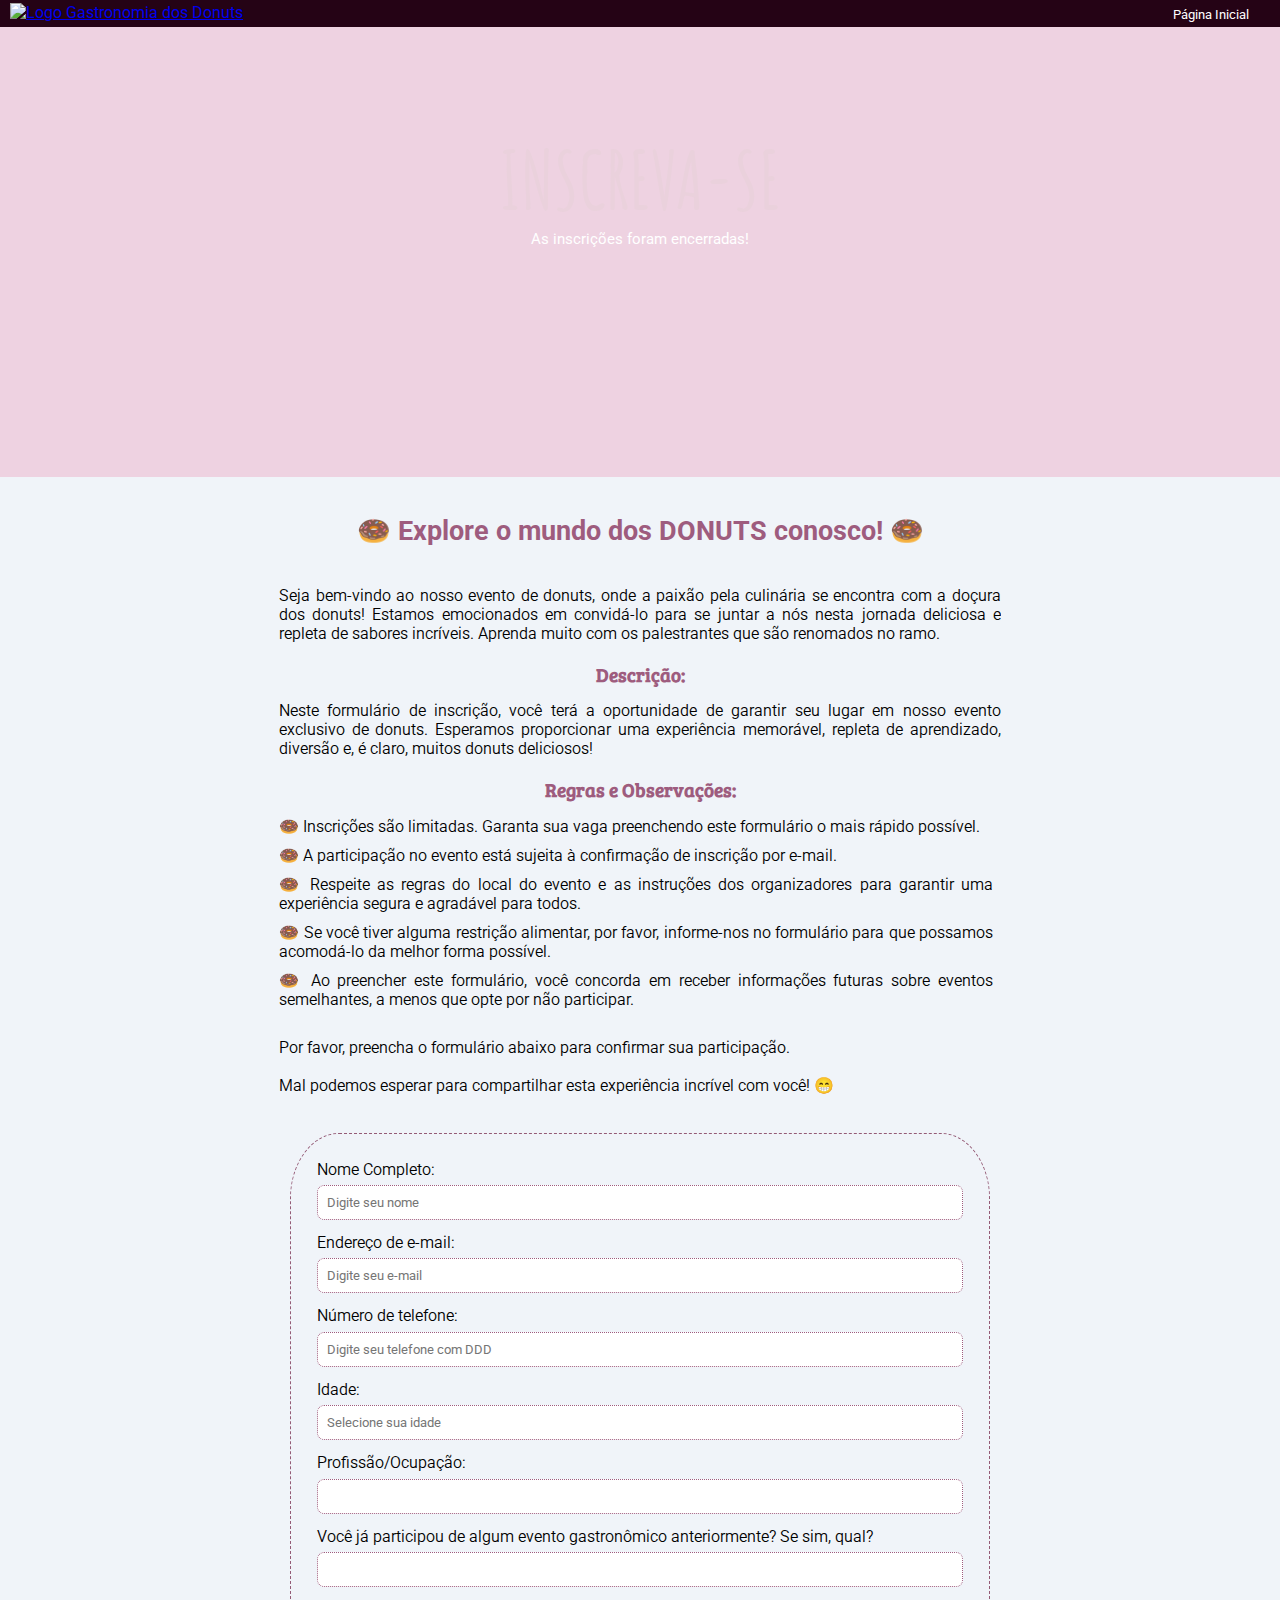
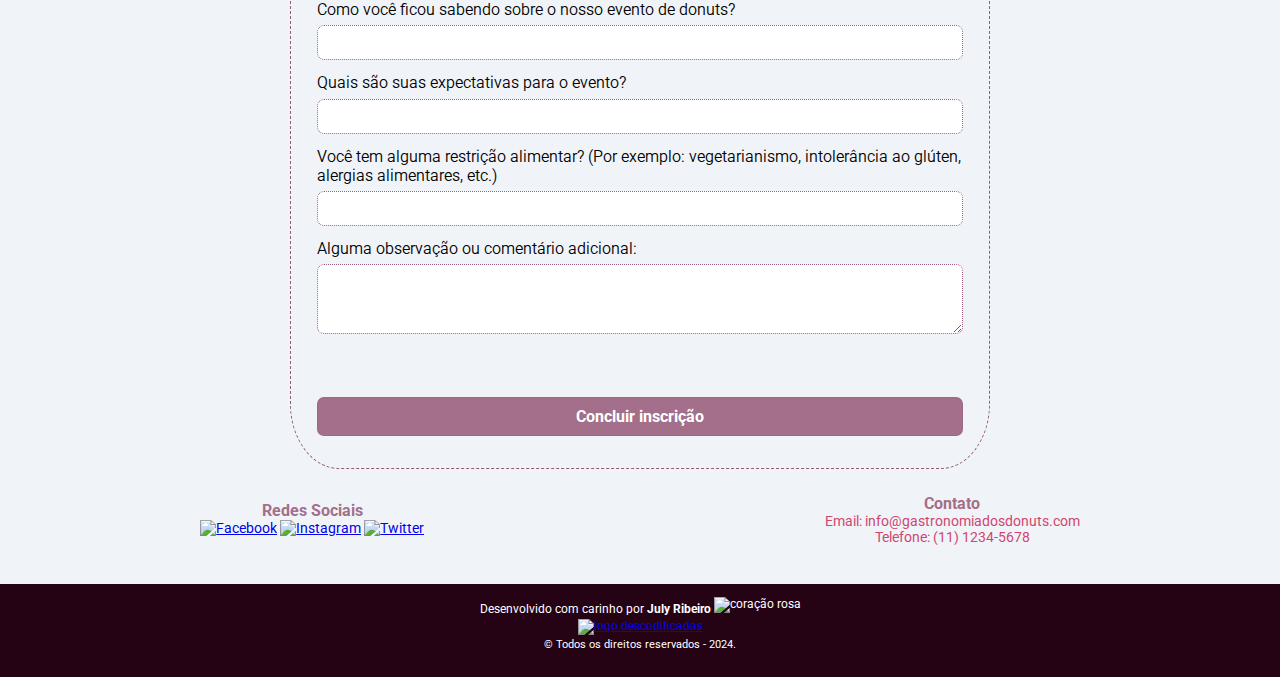
==== commit 0d514e82: "ajustes _finalizados:" ====
--- a/inscricao.html
+++ b/inscricao.html
@@ -61,8 +61,10 @@
         </div>
 
 
-
+        <!-- Início de sessão do Formulário de Inscrição -->
         <section class="formulario" id="formulario">
+
+            <!-- Regras e orientações para preenchimento do Formulário de Inscrição -->
             <div class="regras_observacoes" id="regras_observacoes">
                 <p>Seja bem-vindo ao nosso evento de donuts, onde a paixão pela culinária se encontra com a doçura dos
                     donuts! Estamos emocionados em convidá-lo para se juntar a nós nesta jornada deliciosa e repleta de
@@ -100,7 +102,7 @@
             </div>
 
 
-
+            <!-- Campos do Formulário de Inscrição -->    
             <div class="form_inscricao" id="form_inscricao">
                 <form id="formulario_inscricao">
 
@@ -164,10 +166,7 @@
 
     </main>
 
-
-
     <!-- Seção de dados para contato -->
-
     <section id="dados_para_contato" style="background-color: #f0f4f9" ;>
 
         <div class="dados_para_contato">
--- a/header_insc.css
+++ b/header_insc.css
@@ -2,6 +2,7 @@
 /*                    IMPORTS (FONTES)                       */
 /* --------------------------------------------------------- */
 
+/* Importação de fontes do Google Fonts para utilizar no design do site */
 @import url("https://fonts.googleapis.com/css2?family=Roboto:ital,wght@0,100;0,300;0,400;0,500;0,700;0,900;1,100;1,300;1,400;1,500;1,700;1,900&display=swap");
 @import url("https://fonts.googleapis.com/css2?family=Amatic+SC:wght@400;700&display=swap");
 @import url("https://fonts.googleapis.com/css2?family=Bree+Serif&display=swap");
@@ -10,89 +11,87 @@
 
 /*~~~~~~~~~~~~~~~~~~~~~~~~~~~~~~~~~~~*/
 /*   FORMATAÇÃO HEADER (CABEÇALHO)   */
-/*~~~~~~~~~~~~~~~~~~~~~~~~~~~~~~~~~~~*/
+/*~~~~~~~~~~~~~~~~~~~~~~~~~~~~~~~~~~~ */
 
-/* Resetando margens, padding e configurando box-sizing */
+/* Resetando margens e padding de todos os elementos e configurando box-sizing */
 * {
   margin: 0;
   padding: 0;
-  box-sizing: border-box;
-  overflow-x: hidden;
-  font-family: "Roboto", sans-serif;
+  box-sizing: border-box; /* Inclui o padding e borda no cálculo de largura e altura */
+  overflow-x: hidden; /* Evita o overflow horizontal */
+  font-family: "Roboto", sans-serif; /* Definindo fonte padrão */
 }
 
-/* Definindo cor de fundo do body */
+/* Definindo cor de fundo do corpo da página */
 body {
-  background-color: #eed2e1;
+  background-color: #eed2e1; /* Cor de fundo clara para a página */
 }
 
-/* Estilizando a logo */
+/* Estilizando a logo no cabeçalho */
 .logo {
-  margin-top: 3px;
-  margin-bottom: 1px;
-  padding-left: 5px;
+  margin-top: 3px; /* Pequeno espaço superior */
+  margin-bottom: 1px; /* Pequeno espaço inferior */
+  padding-left: 5px; /* Pequeno padding à esquerda */
 }
 
-/* Estilizando para o header */
+/* Estilo para o cabeçalho (header) */
 header {
-  background-color: #250315;
-  color: #fff;
-  display: flex;
-  justify-content: space-between;
-  align-items: center;
-  margin-bottom: 0px;
-  padding: 0;
+  background-color: #250315; /* Cor de fundo escura para o cabeçalho */
+  color: #fff; /* Texto branco */
+  display: flex; /* Usando flexbox para o layout */
+  justify-content: space-between; /* Espaçamento entre os itens do cabeçalho */
+  align-items: center; /* Alinha os itens verticalmente */
+  margin-bottom: 0px; /* Remover margem inferior */
+  padding: 0; /* Remover padding */
 }
 
-/* Definindo display flex para ul do nav e Removendo estilo de lista dos ul do menu de navegação*/
+/* Estilo para o menu de navegação (nav) */
 nav ul {
-  display: flex;
-  align-items: center;
-  list-style-type: none;
-    list-style: none;
+  display: flex; /* Layout flexível para os itens do menu */
+  align-items: center; /* Alinha os itens centralizados verticalmente */
+  list-style-type: none; /* Remove a numeração ou marcadores da lista */
 }
 
-/* Estilizando os itens de lista dentro do nav */
+/* Estilizando os itens de lista dentro do menu de navegação */
 nav li {
-  display: inline-block;
-  margin-left: 20px;
+  display: inline-block; /* Itens dispostos em linha */
+  margin-left: 20px; /* Espaçamento entre os itens do menu */
 }
 
-/* Estilizando todos os li do nav */
+/* Estilo geral para os itens de lista dentro do nav */
 li {
-  text-align: -webkit-match-parent;
-  unicode-bidi: isolate;
+  text-align: -webkit-match-parent; /* Alinhamento de texto para navegadores baseados em Webkit */
+  unicode-bidi: isolate; /* Evita problemas de direção de texto */
 }
 
-/* Estilizando os links de navegação */
+/* Estilo para os links do menu de navegação */
 nav a {
-  background-color: transparent;
-  color: #fff;
-  text-decoration: none;
-  border: none;
-  font-size: 16px;
-  font-style: normal;
-  margin-right: 15px;
+  background-color: transparent; /* Sem fundo para os links */
+  color: #fff; /* Cor do texto dos links */
+  text-decoration: none; /* Remove o sublinhado dos links */
+  border: none; /* Remove a borda */
+  font-size: 16px; /* Tamanho da fonte dos links */
+  font-style: normal; /* Define o estilo da fonte como normal */
+  margin-right: 15px; /* Espaço à direita de cada link */
 }
 
-/* Estilizando o hover dos itens de lista */
+/* Efeito hover para os itens de lista (escurece ao passar o mouse) */
 li:hover {
-  opacity: 0.6;
+  opacity: 0.6; /* Reduz a opacidade para dar um efeito visual */
 }
 
-/* Ajuste da margem e padding para header e li dos botões de nav*/
+/* Ajustes de margem e padding para header e itens do menu de navegação */
 header,
 li {
-  margin-top: 0;
-  padding-right: 8px;
+  margin-top: 0; /* Remove a margem superior */
+  padding-right: 8px; /* Adiciona padding à direita dos itens */
 }
 
-/* Estilizando os botões de navegação */
+/* Estilo para os botões de navegação */
 .botao_nav {
-  font-size: 13px;
-  text-align: center;
+  font-size: 13px; /* Tamanho da fonte dos botões */
+  text-align: center; /* Centraliza o texto dentro dos botões */
 }
-
 
 /* --------------------------------------------------------------------------
 ~ OBSERVAÇÃO: AS FOLHAS DE ESTILO ESTÃO EM ARQUIVOS DIFERENTES, SENDO ELES: -
--- a/main_insc.css
+++ b/main_insc.css
@@ -144,6 +144,8 @@
 /* Definindo a altura do campo textarea */
 .form_inscricao textarea {
   height: 70px;
+  margin-top: 1%;
+  margin-bottom: 7%;
 }
 
 /* Estilizando o botão de envio do formulário */
@@ -151,7 +153,7 @@
   color: white;
   padding-top: 5%;
   cursor: pointer;
-  border-radius: 10px;
+  border-radius: 50px;
 }
 
 /* Alterando a aparência do botão de envio ao passar o mouse */
@@ -169,6 +171,7 @@
   font-weight: 350;
   color: #000;
   padding-top: 2%;
+  padding-bottom: 2%;
   text-align: left;
 }
 
@@ -189,10 +192,10 @@
   background-color: #a36f8a;
   color: #fff;
   margin-top: 2%;
-  margin-bottom: 3%;
+  margin-bottom: 2%;
   padding: 10px 0px;
   border: none;
-  border-radius: 5px;
+  border-radius: 50px;
   font-size: 16px;
   font-weight: bold;
   cursor: pointer;
@@ -217,7 +220,7 @@
   align-items: center;
   margin-top: 2%;
   margin-bottom: 1%;
-  padding-bottom: 0%;
+  padding-bottom: 2%;
   color: rgb(41, 40, 40);
   font-size: 14px;
   text-align: center;
@@ -232,11 +235,57 @@
 }
 
 /*Estilizando a cor do p da classe contato*/
+.dados_para_contato{
+  color: #d1456f;
+  font-weight: 400;
+}
+
+@media (max-width: 768px) {
+  body {
+    font-size: 14px; /* Reduz o tamanho da fonte para caber melhor na tela */
+
+}
+
+#foto_capa {
+  height: 30vh;
+}
+
+
+#tit_capa{
+  font-size: 50px;
+}
+
+#tit_capa h1{
+  padding-top: 5%;
+}
+
+#data_limite_insc{
+  font-size: 15px;
+}
+
+.inscricao_evento h4{
+  font-size: 17px;
+}
+
+#formulario_inscricao{
+  padding: 7% 5%;
+  margin: 0 3%;
+  margin-bottom: 3%;
+  border-radius: 50px;
+}
+
+.dados_para_contato{
+  margin: 3%;
+  font-size: 11.5px;
+  font-style: bold;
+}
+
 .contato{
-  color: #d1456f;
-  font-weight: 300;
-}
-
+  font-weight: 400;
+}
+
+
+}
 
 
 /* --------------------------------------------------------------------------
--- a/footer_insc.css
+++ b/footer_insc.css
@@ -34,14 +34,10 @@
   padding-top: 0.3%;
 }
 
-#copyright{
-  padding-bottom: 1%;
-}
-
 .direitos{
   font-size: 11px;
   font-family: "Roboto", Arial, sans-serif;
-  padding-bottom: 0.5%;
+  padding-bottom: 2%;
 }
 
 /* Animação para coração ficar pulsando */
